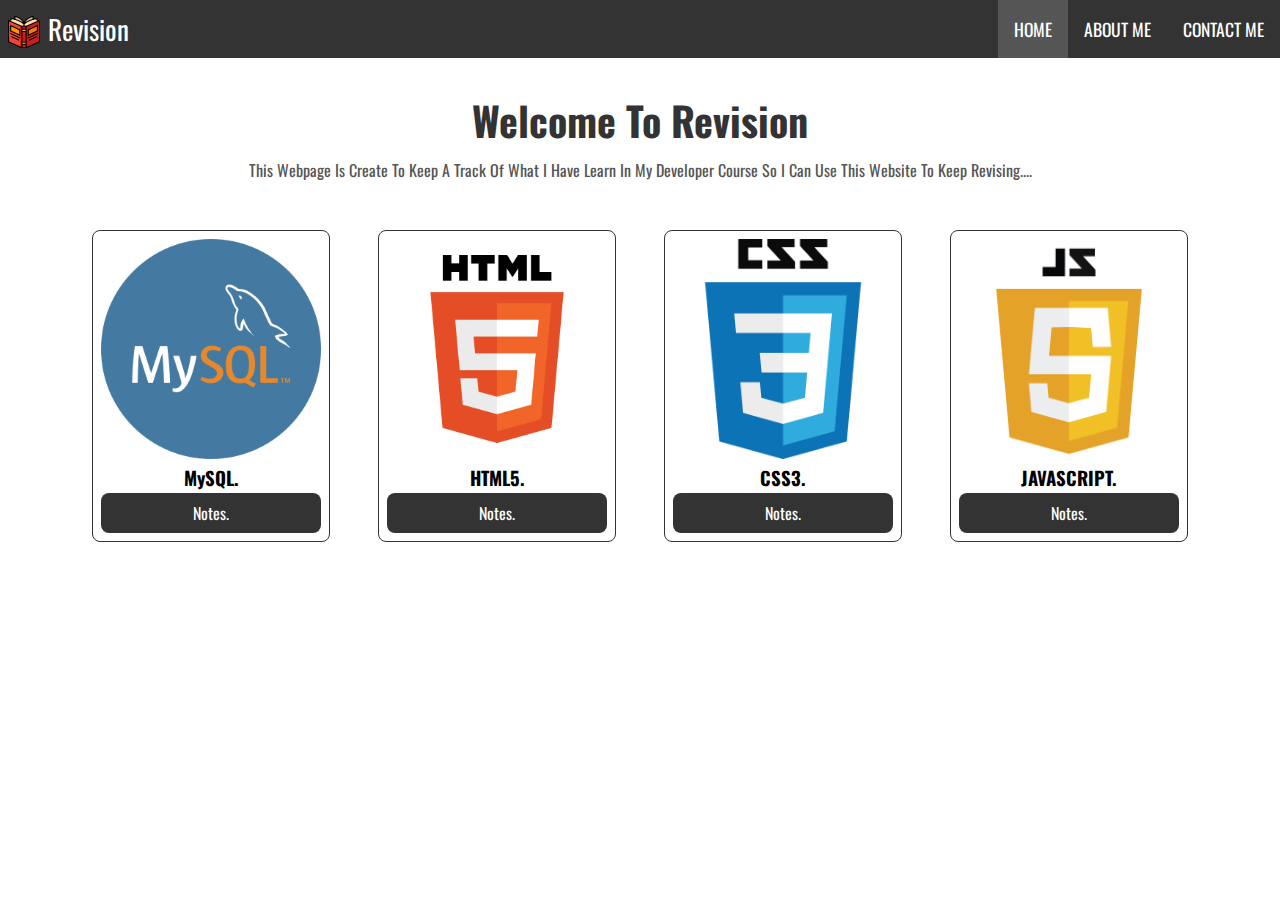
==== index.html @ 9fc5f6ca "Add files via upload" ====
<!DOCTYPE html>
<html lang="en">
<head>
    <meta charset="UTF-8">
    <meta http-equiv="X-UA-Compatible" content="IE=edge">
    <meta name="viewport" content="width=device-width, initial-scale=1.0">
    <link rel="stylesheet" href="navbar.css">
    <link rel="stylesheet" href="main.css">
    <script src="script.js" defer></script>
    <title>Revision</title>
</head>
<body>
    <!-- Navbar Start -->
    <nav class="navbar">
        <div class="brand">
            <a href="index.html" class="logo_img"><img src="img/logo.png" width="32px" height="32px" alt="logo"></a>
            <a href="index.html" class="brand_name">Revision</a>
        </div>
        <div class="toggle_btn">
            <span class="bar"></span>
            <span class="bar"></span>
            <span class="bar"></span>
        </div>
        <div class="navbar_links">
            <ul>
                <li><a class="active" href="index.html">Home</a></li>
                <li><a href="about.html">About Me</a></li>
                <li><a href="contact.html">Contact Me</a></li>
            </ul>
        </div>
    </nav>
    <!-- Navbar Ends -->
    <div class="description">
        <h1>welcome to Revision</h1>
        <summary>This Webpage is Create to keep a Track of what I Have learn in my developer course so i can use this website to keep revising.... </summary>
    </div>
    <div class="subject_container">
        <figure class="subject_card">
            <img src="img/Logo/MySQL.png" alt="MySQL.">
            <figcaption><h3>MySQL.</h3></figcaption>
            <a href="MySQL/mysql_intro.html">Notes.</a>
        </figure>
        <figure class="subject_card">
            <img src="img/Logo/HTML5.png" alt="HTML5.">
            <figcaption><h3>HTML5.</h3></figcaption>
            <a href="HTML5/html5_intro.html">Notes.</a>
        </figure>
        <figure class="subject_card">
            <img src="img/Logo/CSS3.png" alt="CSS3.">
            <figcaption><h3>CSS3.</h3></figcaption>
            <a href="CSS3/css3_intro.html">Notes.</a>
        </figure>
        <figure class="subject_card">
            <img src="img/Logo/JAVASCRIPT.png" alt="JAVASCRIPT.">
            <figcaption><h3>JAVASCRIPT.</h3></figcaption>
            <a href="JAVASCRIPT/javascript_intro.html">Notes.</a>
        </figure>
    </div>
</body>
</html>
---- navbar.css ----
@import url('https://fonts.googleapis.com/css2?family=Oswald:wght@300&display=swap');
*{
    box-sizing: border-box;
    /* border: 0.01px solid red; */
    font-family: 'Oswald', sans-serif;
    margin: 0;
    padding: 0;
}

body{
    background-color: white;
}
/* navbar css */
.navbar {
    display: flex;
    justify-content: space-between;
    align-items: center;
    background-color: #333;
    color: white;
}
.brand {
    display: flex;
    align-items: center;
}
.navbar .logo_img {
    margin-top: 10px;
    margin-left: .5rem;
    margin-right: 0;
}
.navbar .brand_name {
    font-size: 1.7rem;
    margin: 0.5rem;
    color: white;
    text-decoration: none;
}
.navbar_links ul {
    margin: 0;
    padding: 0;
    display: flex;
}
.navbar_links li {
    list-style: none;
}
.navbar_links li a {
    text-transform: uppercase;
    text-decoration: none;
    color: white;
    font-size: 1.1rem;
    padding: 1rem;
    display: block;
}
.navbar_links li a:hover {
    background-color: white;
    color: #333;
}
/* toggle button */
.toggle_btn {
    position: absolute;
    top: 0.85rem;
    right: 1rem;
    display: none;
    flex-direction: column;
    justify-content: space-between;
    height: 1.6rem;
    width: 1.6rem;
}
.toggle_btn .bar {
    height: 0.15rem;
    width: 100%;
    background-color: white;
    border-radius: 1px;
}
.navbar_links li a.active{
    background-color: #555;
    color: white;
}
/* For 600px viewport start */
@media (max-width: 800px){
    .toggle_btn {
        display: flex;
    }
    .navbar {
        flex-direction: column;
        align-items: flex-start;
    }
    .navbar_links {
        display: none;
        width: 100%;
    }
    .navbar_links ul {
        width: 100%;
        flex-direction: column;
        /* border-top: 1px solid white; */
        border-bottom: 1px solid #333;
    }
    .navbar_links li {
        flex-direction: column;
        text-align: center;
    }
    .navbar_links li a{
        padding: .5rem;
        
    }
    .navbar_links.active {
        display: flex;
    }
}
---- main.css ----
/* navbar css file content (body and *) so this is continuing of it  */
/* Main body of index.html */
/* description of website */
.description{
    margin: 0;
    padding: 0;
    text-align: center;
}
.description h1{
    margin: 0;
    margin-top: 2rem;
    padding-left: 1rem;
    padding-right: 1rem;
    text-transform: capitalize;
    font-size: 2.5rem;
    color: #333;
}
.description summary{
    margin: 0;
    padding: .5rem;
    text-transform: capitalize;
    color: #555;
}
/* subject title or subject card */
.subject_container{
    text-align: center;
    display: flex;
    flex-wrap: wrap;
    margin: 1rem;
}
.subject_container figure{
    padding: .5rem;
    margin: 0;
    border: 1px solid #333;
    margin: .5rem;
    border-radius: 0.5rem;
    /* box-shadow: 0px 0px 10px 2px white; */
    background-color: white;
}
.subject_container figcaption h3{
    margin: 0;
    margin-bottom: 0.15rem;
}
.subject_container img{
    width: 100%;
    height: 220px;
    margin:0;
}
.subject_container a{
    width: 100%;
    text-decoration: none;
    color: white;
    background-color: #333;
    display: block;
    padding: 0.5rem;
    border-radius: 0.5rem;
}
/* subject title or subject card  on hover */
.subject_container figure:hover{
    transform: scale(1.05);
    box-shadow: 0px 0px 10px 2px #555;
}
.subject_container a:hover{
    transform: scale(1.015);
}
@media (min-width: 901px){
    .subject_container figure{
        margin: 1.5rem;
    }
    .subject_container{
        justify-content: center;
    }
}
@media (max-width: 900px){
    .subject_container figure{
        width: 30%;
    }
    .subject_container{
        justify-content: space-between;
    }
}
/* @media (max-width: 768px){
    .subject_container figure{
        width: 30%;
    }
} */
@media (max-width: 600px){
    .subject_container figure{
        width: 46%;
    }
    .subject_container{
        justify-content: space-between;
    }
}
@media (max-width: 480px){
    .subject_container figure{
        width: 100%;
    }
    .subject_container{
        justify-content: space-between;
    }
}
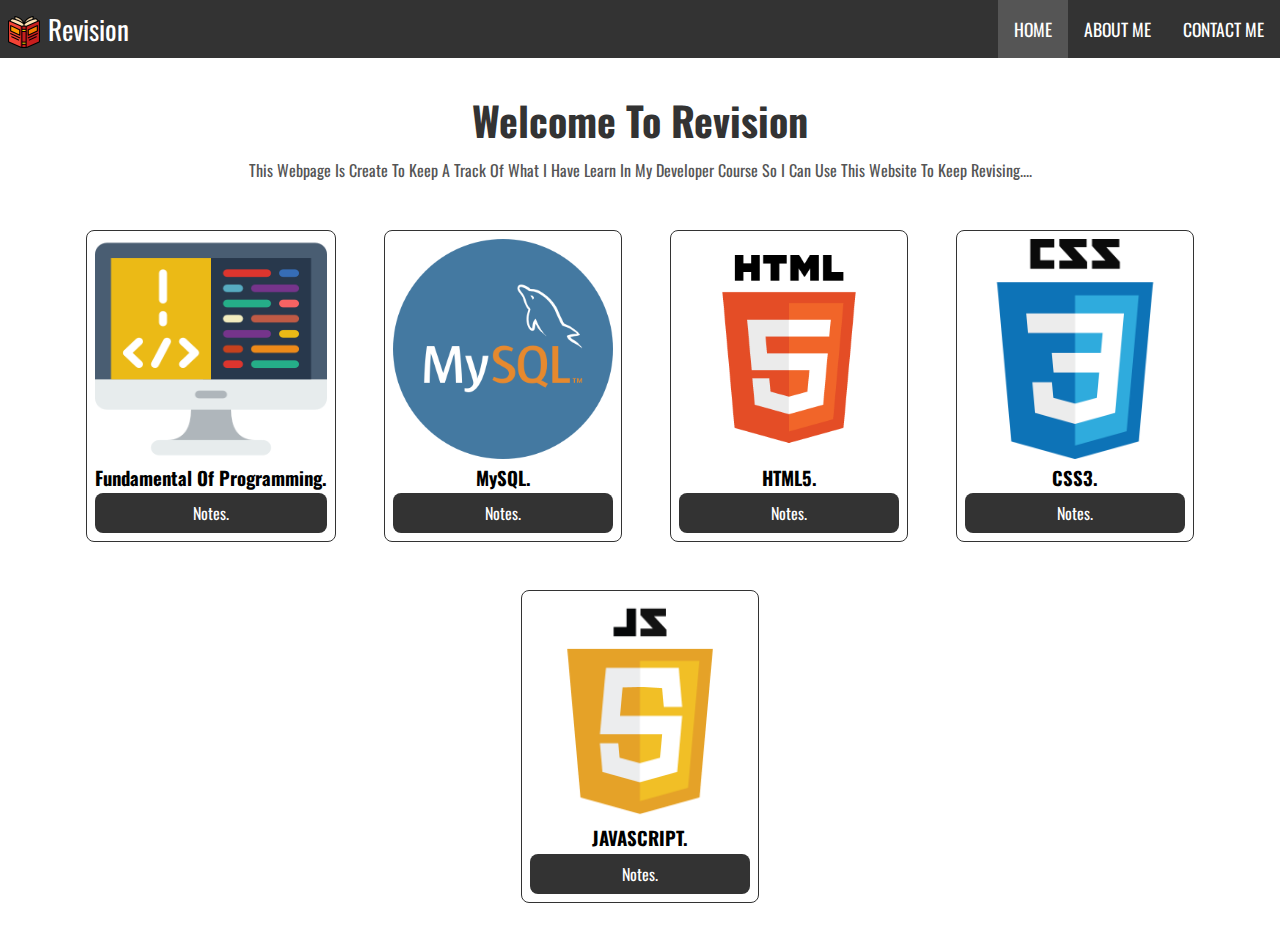
==== commit aa97f3ee: "Add files via upload" ====
--- a/index.html
+++ b/index.html
@@ -36,6 +36,11 @@
     </div>
     <div class="subject_container">
         <figure class="subject_card">
+            <img src="img/Logo/FundamentalOfProgramming.png" alt="Fundamental Of Programming.">
+            <figcaption><h3>Fundamental Of Programming.</h3></figcaption>
+            <a href="FundamentalOfProgramming/FOP_intro.html">Notes.</a>
+        </figure>
+        <figure class="subject_card">
             <img src="img/Logo/MySQL.png" alt="MySQL.">
             <figcaption><h3>MySQL.</h3></figcaption>
             <a href="MySQL/mysql_intro.html">Notes.</a>
--- a/navbar.css
+++ b/navbar.css
@@ -4,7 +4,6 @@
     /* border: 0.01px solid red; */
     font-family: 'Oswald', sans-serif;
     margin: 0;
-    padding: 0;
 }
 
 body{
@@ -12,6 +11,8 @@
 }
 /* navbar css */
 .navbar {
+    position: sticky;
+    top: 0;
     display: flex;
     justify-content: space-between;
     align-items: center;
--- a/main.css
+++ b/main.css
@@ -1,12 +1,12 @@
 /* navbar css file content (body and *) so this is continuing of it  */
 /* Main body of index.html */
 /* description of website */
-.description{
+.description {
     margin: 0;
-    padding: 0;
     text-align: center;
 }
-.description h1{
+
+.description h1 {
     margin: 0;
     margin-top: 2rem;
     padding-left: 1rem;
@@ -15,38 +15,43 @@
     font-size: 2.5rem;
     color: #333;
 }
-.description summary{
+
+.description summary {
     margin: 0;
     padding: .5rem;
     text-transform: capitalize;
     color: #555;
 }
+
 /* subject title or subject card */
-.subject_container{
+.subject_container {
     text-align: center;
     display: flex;
     flex-wrap: wrap;
     margin: 1rem;
 }
-.subject_container figure{
+
+.subject_container figure {
     padding: .5rem;
     margin: 0;
     border: 1px solid #333;
     margin: .5rem;
     border-radius: 0.5rem;
-    /* box-shadow: 0px 0px 10px 2px white; */
     background-color: white;
 }
-.subject_container figcaption h3{
+
+.subject_container figcaption h3 {
     margin: 0;
     margin-bottom: 0.15rem;
 }
-.subject_container img{
+
+.subject_container img {
     width: 100%;
     height: 220px;
-    margin:0;
+    margin: 0;
 }
-.subject_container a{
+
+.subject_container a {
     width: 100%;
     text-decoration: none;
     color: white;
@@ -55,49 +60,58 @@
     padding: 0.5rem;
     border-radius: 0.5rem;
 }
+
 /* subject title or subject card  on hover */
-.subject_container figure:hover{
+.subject_container figure:hover {
     transform: scale(1.05);
     box-shadow: 0px 0px 10px 2px #555;
 }
-.subject_container a:hover{
+
+.subject_container a:hover {
     transform: scale(1.015);
 }
-@media (min-width: 901px){
-    .subject_container figure{
+
+@media (min-width: 901px) {
+    .subject_container figure {
         margin: 1.5rem;
     }
-    .subject_container{
+
+    .subject_container {
         justify-content: center;
     }
 }
-@media (max-width: 900px){
-    .subject_container figure{
+
+@media (max-width: 900px) {
+    .subject_container figure {
         width: 30%;
     }
-    .subject_container{
+
+    .subject_container {
         justify-content: space-between;
     }
 }
+
 /* @media (max-width: 768px){
     .subject_container figure{
         width: 30%;
     }
 } */
-@media (max-width: 600px){
-    .subject_container figure{
+@media (max-width: 600px) {
+    .subject_container figure {
         width: 46%;
     }
-    .subject_container{
-        justify-content: space-between;
-    }
-}
-@media (max-width: 480px){
-    .subject_container figure{
-        width: 100%;
-    }
-    .subject_container{
+
+    .subject_container {
         justify-content: space-between;
     }
 }
 
+@media (max-width: 480px) {
+    .subject_container figure {
+        width: 100%;
+    }
+
+    .subject_container {
+        justify-content: space-between;
+    }
+}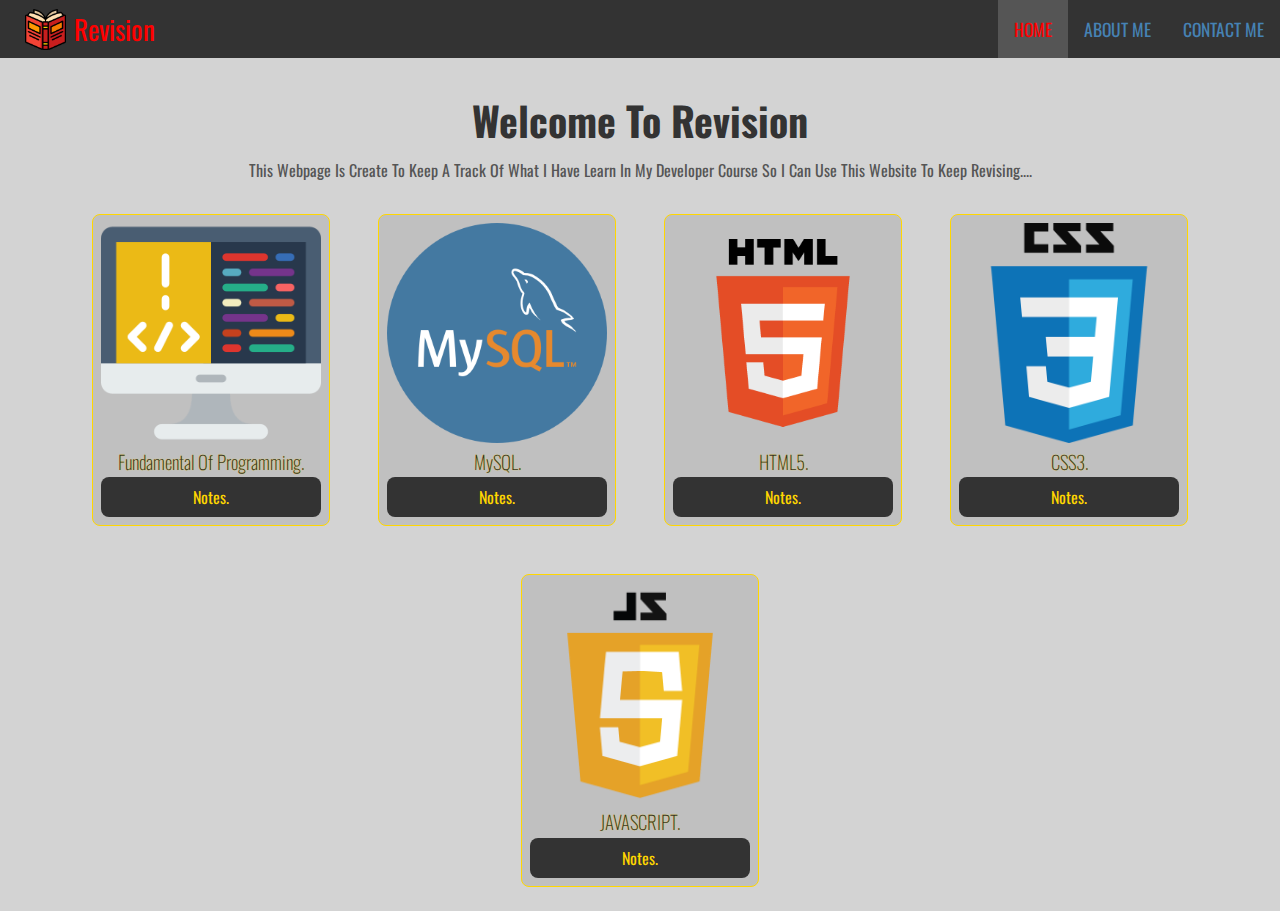
==== commit b0d4e685: "Add files via upload" ====
--- a/index.html
+++ b/index.html
@@ -13,7 +13,7 @@
     <!-- Navbar Start -->
     <nav class="navbar">
         <div class="brand">
-            <a href="index.html" class="logo_img"><img src="img/logo.png" width="32px" height="32px" alt="logo"></a>
+            <a href="index.html" class="logo_img"><img src="img/logo.png"alt="logo"></a>
             <a href="index.html" class="brand_name">Revision</a>
         </div>
         <div class="toggle_btn">
--- a/navbar.css
+++ b/navbar.css
@@ -1,14 +1,16 @@
-@import url('https://fonts.googleapis.com/css2?family=Oswald:wght@300&display=swap');
-*{
+@import url('https://fonts.googleapis.com/css2?family=Oswald&display=swap');
+
+* {
     box-sizing: border-box;
     /* border: 0.01px solid red; */
     font-family: 'Oswald', sans-serif;
     margin: 0;
 }
 
-body{
-    background-color: white;
+body {
+    background-color: lightgray;
 }
+
 /* navbar css */
 .navbar {
     position: sticky;
@@ -17,94 +19,116 @@
     justify-content: space-between;
     align-items: center;
     background-color: #333;
-    color: white;
+    z-index: 1;
 }
+
 .brand {
     display: flex;
-    align-items: center;
+    flex-direction: row;
 }
-.navbar .logo_img {
-    margin-top: 10px;
-    margin-left: .5rem;
-    margin-right: 0;
+.navbar .logo_img{
+    margin-top: 8px;
+    margin-left: 25px;
 }
+
+.navbar .logo_img img {
+    width: 40.8px;
+    height: 40.8px;
+}
+
 .navbar .brand_name {
+    margin: 0.5rem;
     font-size: 1.7rem;
-    margin: 0.5rem;
-    color: white;
+    color: red;
     text-decoration: none;
 }
+
 .navbar_links ul {
     margin: 0;
     padding: 0;
     display: flex;
 }
+
 .navbar_links li {
     list-style: none;
 }
+
 .navbar_links li a {
     text-transform: uppercase;
     text-decoration: none;
-    color: white;
+    color: steelblue;
     font-size: 1.1rem;
     padding: 1rem;
     display: block;
 }
+
 .navbar_links li a:hover {
-    background-color: white;
-    color: #333;
+    background-color: lightgray;
+    color: red;
 }
+
+.navbar_links li a.active {
+    background-color: #555;
+    color: red;
+}
+
 /* toggle button */
 .toggle_btn {
     position: absolute;
-    top: 0.85rem;
+    top: 0.95rem;
     right: 1rem;
     display: none;
     flex-direction: column;
     justify-content: space-between;
     height: 1.6rem;
     width: 1.6rem;
+    cursor: pointer;
 }
+
 .toggle_btn .bar {
     height: 0.15rem;
     width: 100%;
-    background-color: white;
-    border-radius: 1px;
+    background-color: red;
+    border-radius: 3px;
 }
-.navbar_links li a.active{
-    background-color: #555;
-    color: white;
-}
+
 /* For 600px viewport start */
-@media (max-width: 800px){
+@media (max-width: 800px) {
     .toggle_btn {
         display: flex;
     }
+
     .navbar {
         flex-direction: column;
-        align-items: flex-start;
+        align-items: center;
     }
+
     .navbar_links {
+        height: 0;
         display: none;
         width: 100%;
     }
+
     .navbar_links ul {
         width: 100%;
         flex-direction: column;
         /* border-top: 1px solid white; */
         border-bottom: 1px solid #333;
     }
+
     .navbar_links li {
         flex-direction: column;
         text-align: center;
     }
-    .navbar_links li a{
+
+    .navbar_links li a {
         padding: .5rem;
-        
+
     }
+
     .navbar_links.active {
         display: flex;
+        height: max-content;
+        transition: all 2s;
     }
-}
-
-
+}--- a/main.css
+++ b/main.css
@@ -28,21 +28,23 @@
     text-align: center;
     display: flex;
     flex-wrap: wrap;
-    margin: 1rem;
 }
 
 .subject_container figure {
     padding: .5rem;
     margin: 0;
-    border: 1px solid #333;
+    border: 1px solid gold;
     margin: .5rem;
     border-radius: 0.5rem;
-    background-color: white;
+    background-color: silver;
 }
 
 .subject_container figcaption h3 {
     margin: 0;
     margin-bottom: 0.15rem;
+    color: #333;
+    font-weight: lighter;
+    text-shadow: 0px 0px 1px gold;
 }
 
 .subject_container img {
@@ -54,7 +56,7 @@
 .subject_container a {
     width: 100%;
     text-decoration: none;
-    color: white;
+    color: gold;
     background-color: #333;
     display: block;
     padding: 0.5rem;
@@ -63,7 +65,7 @@
 
 /* subject title or subject card  on hover */
 .subject_container figure:hover {
-    transform: scale(1.05);
+    transform: scale(1.01);
     box-shadow: 0px 0px 10px 2px #555;
 }
 
@@ -71,7 +73,7 @@
     transform: scale(1.015);
 }
 
-@media (min-width: 901px) {
+@media (min-width: 601px) {
     .subject_container figure {
         margin: 1.5rem;
     }
@@ -81,24 +83,9 @@
     }
 }
 
-@media (max-width: 900px) {
-    .subject_container figure {
-        width: 30%;
-    }
-
-    .subject_container {
-        justify-content: space-between;
-    }
-}
-
-/* @media (max-width: 768px){
-    .subject_container figure{
-        width: 30%;
-    }
-} */
 @media (max-width: 600px) {
     .subject_container figure {
-        width: 46%;
+        width: 46.68%;
     }
 
     .subject_container {
